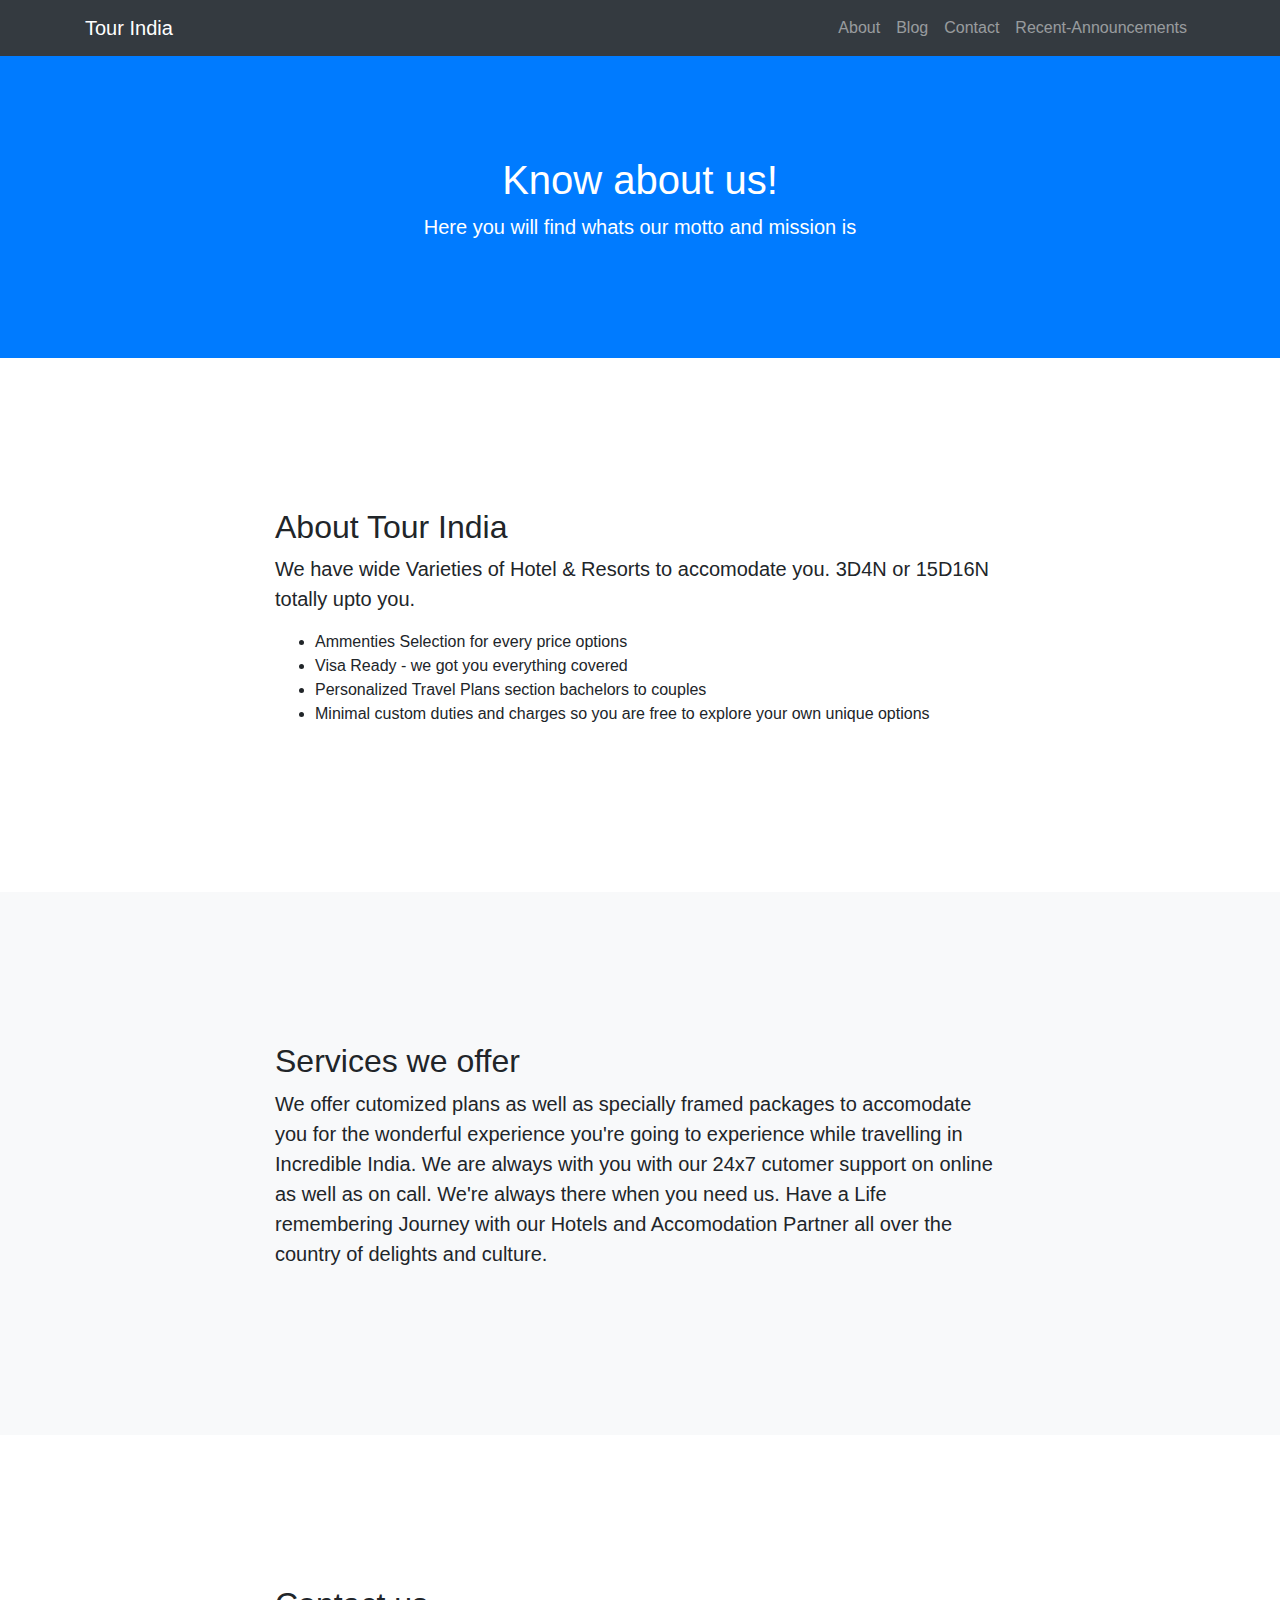
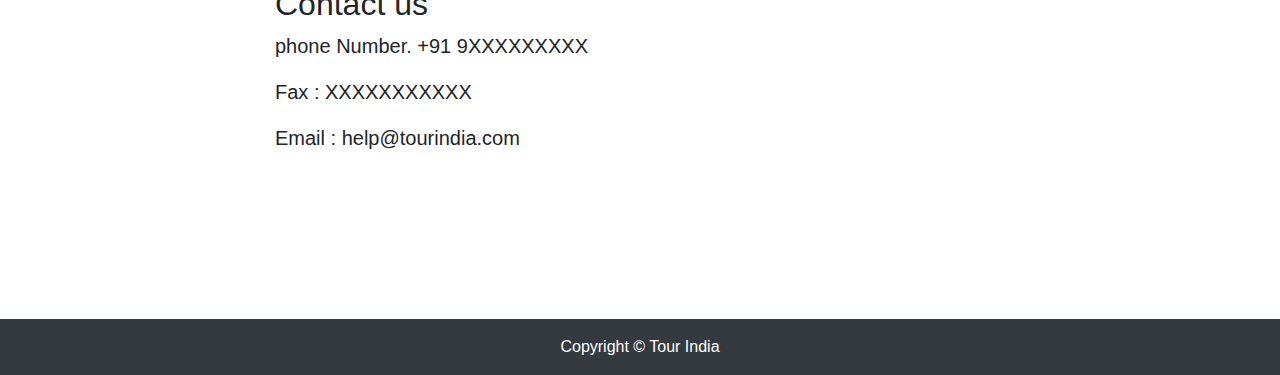
==== Pages-inside/About.html @ 3ab8d6f5 "First Commit" ====
<!DOCTYPE html>
<html lang="en">

<head>

  <meta charset="utf-8">
  <meta name="viewport" content="width=device-width, initial-scale=1, shrink-to-fit=no">
  <meta name="description" content="">
  <meta name="author" content="">

  <title>About Us - Tour India</title>

  <!-- Bootstrap core CSS -->
  <link href="./bootstrap/css/bootstrap.min.css" rel="stylesheet">

  <!-- Custom styles for this template -->
  <link href="css/scrolling-nav.css" rel="stylesheet">

</head>

<body id="page-top">

  <!-- Navigation -->
  <nav class="navbar navbar-expand-lg navbar-dark bg-dark fixed-top" id="mainNav">
    <div class="container">
      <a class="navbar-brand js-scroll-trigger" href="#page-top">Tour India</a>
      <button class="navbar-toggler navbar-toggler-right" type="button" data-toggle="collapse" data-target="#navbarResponsive" aria-controls="navbarResponsive" aria-expanded="false" aria-label="Toggle navigation">
        <span class="navbar-toggler-icon"></span>
      </button>
      <div class="collapse navbar-collapse " id="navbarResponsive">
        <ul class="navbar-nav ml-auto">
          <li class="nav-item">
            <a class="nav-link js-scroll-trigger" href="#about">About</a>
          </li>
          <li class="nav-item">
            <a class="nav-link js-scroll-trigger" href="blog.html">Blog</a>
          </li>
          <li class="nav-item">
            <a class="nav-link js-scroll-trigger" href="#contact">Contact</a>
          </li>
            <li class="nav-item">
            <a class="nav-link js-scroll-trigger" href="Recent-Announcement.html" target="_blank">Recent-Announcements</a>
          </li>
        </ul>
      </div>
    </div>
  </nav>

  <header class="bg-primary text-white">
    <div class="container text-center">
      <h1>Know about us!</h1>
      <p class="lead">Here you will find whats our motto and mission is</p>
    </div>
  </header>

  <section id="about">
    <div class="container">
      <div class="row">
        <div class="col-lg-8 mx-auto">
          <h2>About Tour India</h2>
          <p class="lead">We have wide Varieties of Hotel & Resorts to accomodate you. 3D4N or 15D16N totally upto you.</p>
          <ul>
            <li>Ammenties Selection for every price options</li>
            <li>Visa Ready - we got you everything covered</li>
            <li>Personalized Travel Plans section bachelors to couples</li>
            <li>Minimal custom duties and charges so you are free to explore your own unique options</li>
          </ul>
        </div>
      </div>
    </div>
  </section>

  <section id="services" class="bg-light">
    <div class="container">
      <div class="row">
        <div class="col-lg-8 mx-auto">
          <h2>Services we offer</h2>
          <p class="lead">We offer cutomized plans as well as specially framed packages to accomodate you for the wonderful experience you're going to experience while travelling in Incredible India. We are always with you with our 24x7 cutomer support on online as well as on call. We're always there when you need us. Have a Life remembering Journey with our Hotels and Accomodation Partner all over the country of delights and culture.</p>
        </div>
      </div>
    </div>
  </section>

  <section id="contact">
    <div class="container">
      <div class="row">
        <div class="col-lg-8 mx-auto">
          <h2>Contact us</h2>
            <p class="lead">phone Number. +91 9XXXXXXXXX</p>
            <p class="lead">Fax : XXXXXXXXXXX</p>
            <p class="lead">Email : help@tourindia.com</p>
        </div>
      </div>
    </div>
  </section>

  <!-- Footer -->
  <footer class="py-3 bg-dark">
    <div class="container">
      <p class="m-0 text-center text-white">Copyright &copy; Tour India</p>
    </div>
  </footer>



</body>

</html>
---- Pages-inside/css/scrolling-nav.css ----
header {
  padding: 156px 0 100px;
}

section {
  padding: 150px 0;
}
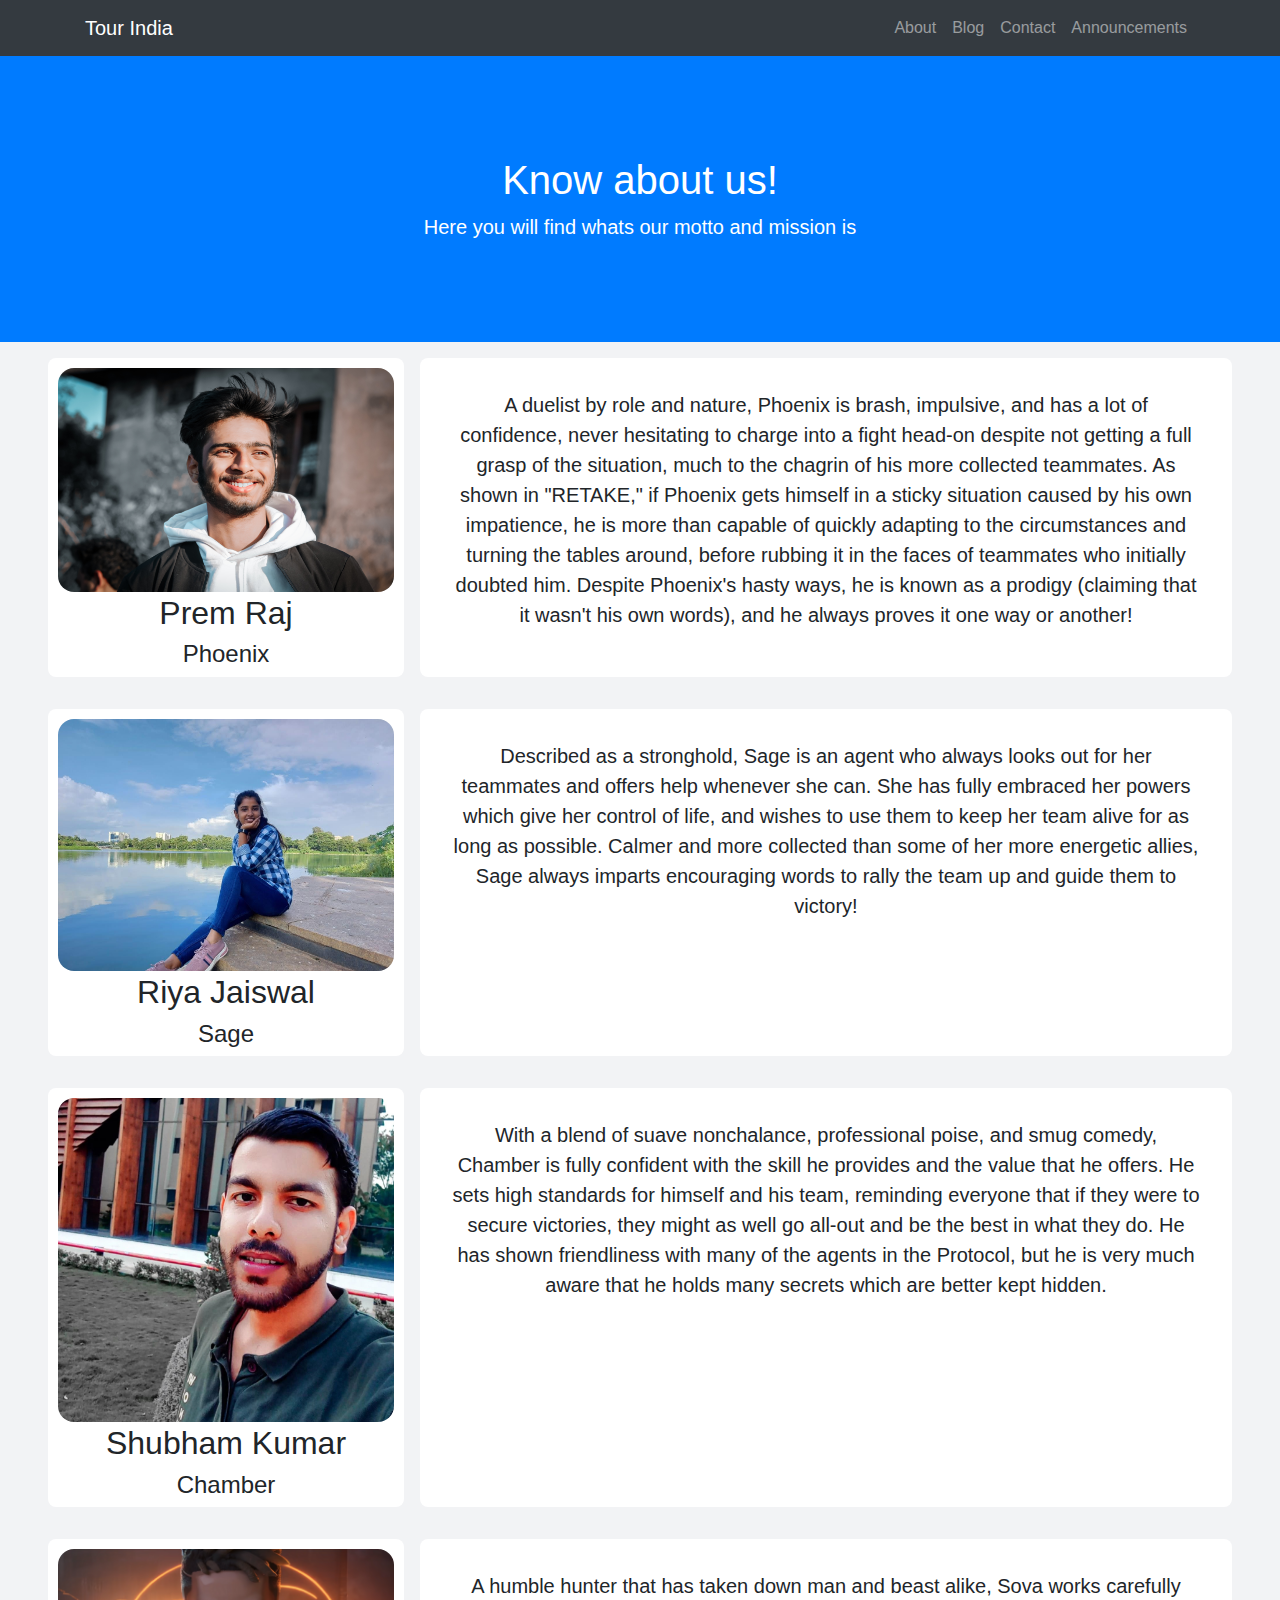
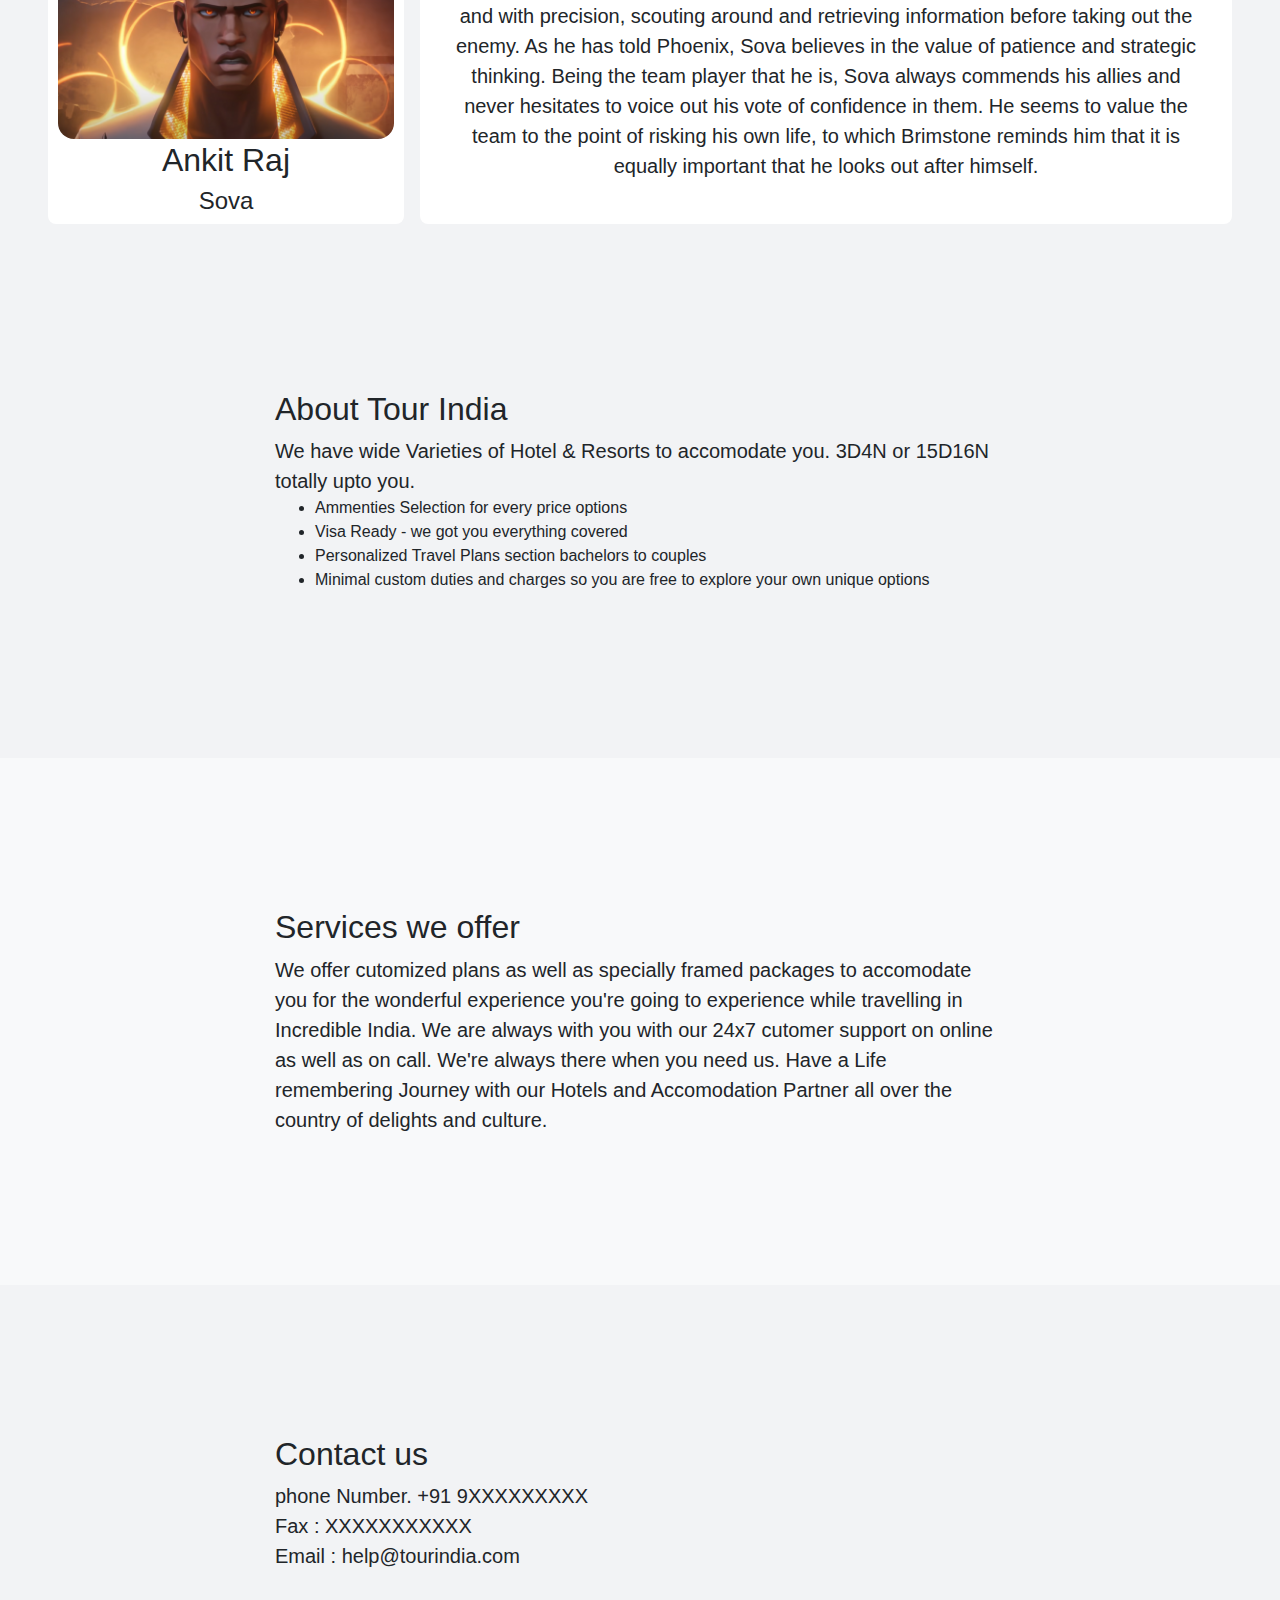
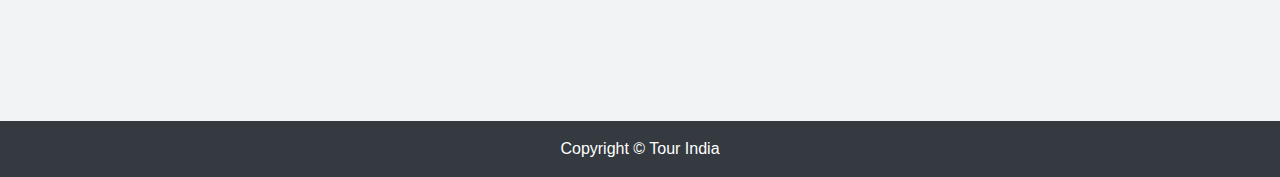
==== commit 5090a129: "Prem Changes 1.0" ====
--- a/Pages-inside/About.html
+++ b/Pages-inside/About.html
@@ -1,108 +1,215 @@
 <!DOCTYPE html>
 <html lang="en">
-
-<head>
-
-  <meta charset="utf-8">
-  <meta name="viewport" content="width=device-width, initial-scale=1, shrink-to-fit=no">
-  <meta name="description" content="">
-  <meta name="author" content="">
-
-  <title>About Us - Tour India</title>
-
-  <!-- Bootstrap core CSS -->
-  <link href="./bootstrap/css/bootstrap.min.css" rel="stylesheet">
-
-  <!-- Custom styles for this template -->
-  <link href="css/scrolling-nav.css" rel="stylesheet">
-
-</head>
-
-<body id="page-top">
-
-  <!-- Navigation -->
-  <nav class="navbar navbar-expand-lg navbar-dark bg-dark fixed-top" id="mainNav">
-    <div class="container">
-      <a class="navbar-brand js-scroll-trigger" href="#page-top">Tour India</a>
-      <button class="navbar-toggler navbar-toggler-right" type="button" data-toggle="collapse" data-target="#navbarResponsive" aria-controls="navbarResponsive" aria-expanded="false" aria-label="Toggle navigation">
-        <span class="navbar-toggler-icon"></span>
-      </button>
-      <div class="collapse navbar-collapse " id="navbarResponsive">
-        <ul class="navbar-nav ml-auto">
-          <li class="nav-item">
-            <a class="nav-link js-scroll-trigger" href="#about">About</a>
-          </li>
-          <li class="nav-item">
-            <a class="nav-link js-scroll-trigger" href="blog.html">Blog</a>
-          </li>
-          <li class="nav-item">
-            <a class="nav-link js-scroll-trigger" href="#contact">Contact</a>
-          </li>
-            <li class="nav-item">
-            <a class="nav-link js-scroll-trigger" href="Recent-Announcement.html" target="_blank">Recent-Announcements</a>
-          </li>
-        </ul>
-      </div>
-    </div>
-  </nav>
-
-  <header class="bg-primary text-white">
-    <div class="container text-center">
-      <h1>Know about us!</h1>
-      <p class="lead">Here you will find whats our motto and mission is</p>
-    </div>
-  </header>
-
-  <section id="about">
-    <div class="container">
-      <div class="row">
-        <div class="col-lg-8 mx-auto">
-          <h2>About Tour India</h2>
-          <p class="lead">We have wide Varieties of Hotel & Resorts to accomodate you. 3D4N or 15D16N totally upto you.</p>
-          <ul>
-            <li>Ammenties Selection for every price options</li>
-            <li>Visa Ready - we got you everything covered</li>
-            <li>Personalized Travel Plans section bachelors to couples</li>
-            <li>Minimal custom duties and charges so you are free to explore your own unique options</li>
+  <head>
+    <meta charset="utf-8" />
+    <meta
+      name="viewport"
+      content="width=device-width, initial-scale=1, shrink-to-fit=no"
+    />
+    <meta name="description" content="" />
+    <meta name="author" content="" />
+
+    <title>About Us - Tour India</title>
+
+    <!-- Bootstrap core CSS -->
+    <link href="./bootstrap/css/bootstrap.min.css" rel="stylesheet" />
+
+    <!-- Custom styles for this template -->
+    <link href="css/scrolling-nav.css" rel="stylesheet" />
+    <link rel="stylesheet" href="./css/aboutus.css" />
+  </head>
+
+  <body id="page-top">
+    <!-- Navigation -->
+    <nav
+      class="navbar navbar-expand-lg navbar-dark bg-dark fixed-top"
+      id="mainNav"
+    >
+      <div class="container">
+        <a class="navbar-brand js-scroll-trigger nav__bar" href="../index.html"
+          >Tour India</a
+        >
+        <button
+          class="navbar-toggler navbar-toggler-right"
+          type="button"
+          data-toggle="collapse"
+          data-target="#navbarResponsive"
+          aria-controls="navbarResponsive"
+          aria-expanded="false"
+          aria-label="Toggle navigation"
+        >
+          <span class="navbar-toggler-icon"></span>
+        </button>
+        <div class="collapse navbar-collapse" id="navbarResponsive">
+          <ul class="navbar-nav ml-auto">
+            <li class="nav-item">
+              <a class="nav-link js-scroll-trigger" href="#about">About</a>
+            </li>
+            <li class="nav-item">
+              <a class="nav-link js-scroll-trigger" href="blog.html">Blog</a>
+            </li>
+            <li class="nav-item">
+              <a class="nav-link js-scroll-trigger" href="#contact">Contact</a>
+            </li>
+            <li class="nav-item">
+              <a
+                class="nav-link js-scroll-trigger"
+                href="Recent-Announcement.html"
+                >Announcements</a
+              >
+            </li>
           </ul>
         </div>
       </div>
-    </div>
-  </section>
-
-  <section id="services" class="bg-light">
-    <div class="container">
-      <div class="row">
-        <div class="col-lg-8 mx-auto">
-          <h2>Services we offer</h2>
-          <p class="lead">We offer cutomized plans as well as specially framed packages to accomodate you for the wonderful experience you're going to experience while travelling in Incredible India. We are always with you with our 24x7 cutomer support on online as well as on call. We're always there when you need us. Have a Life remembering Journey with our Hotels and Accomodation Partner all over the country of delights and culture.</p>
-        </div>
-      </div>
-    </div>
-  </section>
-
-  <section id="contact">
-    <div class="container">
-      <div class="row">
-        <div class="col-lg-8 mx-auto">
-          <h2>Contact us</h2>
+    </nav>
+
+    <header class="bg-primary text-white">
+      <div class="container text-center">
+        <h1>Know about us!</h1>
+        <p class="lead">Here you will find whats our motto and mission is</p>
+      </div>
+    </header>
+
+    <main class="grid-container">
+      <section class="grid-item profile">
+        <img src="./Self.jpg" class="dp" />
+        <h2>Prem Raj</h2>
+        <h4>Phoenix</h4>
+      </section>
+      <section class="grid-item summary">
+        <p class="summary-text">
+          A duelist by role and nature, Phoenix is brash, impulsive, and has a
+          lot of confidence, never hesitating to charge into a fight head-on
+          despite not getting a full grasp of the situation, much to the chagrin
+          of his more collected teammates. As shown in "RETAKE," if Phoenix gets
+          himself in a sticky situation caused by his own impatience, he is more
+          than capable of quickly adapting to the circumstances and turning the
+          tables around, before rubbing it in the faces of teammates who
+          initially doubted him. Despite Phoenix's hasty ways, he is known as a
+          prodigy (claiming that it wasn't his own words), and he always proves
+          it one way or another!
+        </p>
+      </section>
+    </main>
+
+    <main class="grid-container">
+      <section class="grid-item profile">
+        <img src="./riybout.jpeg" class="dp" />
+        <h2>Riya Jaiswal</h2>
+        <h4>Sage</h4>
+      </section>
+      <section class="grid-item summary">
+        <p class="summary-text">
+          Described as a stronghold, Sage is an agent who always looks out for
+          her teammates and offers help whenever she can. She has fully embraced
+          her powers which give her control of life, and wishes to use them to
+          keep her team alive for as long as possible. Calmer and more collected
+          than some of her more energetic allies, Sage always imparts
+          encouraging words to rally the team up and guide them to victory!
+        </p>
+      </section>
+    </main>
+
+    <main class="grid-container">
+      <section class="grid-item profile">
+        <img src="./Shubam about 2.jpeg" class="dp" />
+        <h2>Shubham Kumar</h2>
+        <h4>Chamber</h4>
+      </section>
+      <section class="grid-item summary">
+        <p class="summary-text">
+          With a blend of suave nonchalance, professional poise, and smug
+          comedy, Chamber is fully confident with the skill he provides and the
+          value that he offers. He sets high standards for himself and his team,
+          reminding everyone that if they were to secure victories, they might
+          as well go all-out and be the best in what they do. He has shown
+          friendliness with many of the agents in the Protocol, but he is very
+          much aware that he holds many secrets which are better kept hidden.
+        </p>
+      </section>
+    </main>
+
+    <main class="grid-container">
+      <section class="grid-item profile">
+        <img src="./phoenix.png" class="dp" />
+        <h2>Ankit Raj</h2>
+        <h4>Sova</h4>
+      </section>
+      <section class="grid-item summary">
+        <p class="summary-text">
+          A humble hunter that has taken down man and beast alike, Sova works
+          carefully and with precision, scouting around and retrieving
+          information before taking out the enemy. As he has told Phoenix, Sova
+          believes in the value of patience and strategic thinking. Being the
+          team player that he is, Sova always commends his allies and never
+          hesitates to voice out his vote of confidence in them. He seems to
+          value the team to the point of risking his own life, to which
+          Brimstone reminds him that it is equally important that he looks out
+          after himself.
+        </p>
+      </section>
+    </main>
+
+    <section id="about">
+      <div class="container">
+        <div class="row">
+          <div class="col-lg-8 mx-auto">
+            <h2>About Tour India</h2>
+            <p class="lead">
+              We have wide Varieties of Hotel & Resorts to accomodate you. 3D4N
+              or 15D16N totally upto you.
+            </p>
+            <ul>
+              <li>Ammenties Selection for every price options</li>
+              <li>Visa Ready - we got you everything covered</li>
+              <li>Personalized Travel Plans section bachelors to couples</li>
+              <li>
+                Minimal custom duties and charges so you are free to explore
+                your own unique options
+              </li>
+            </ul>
+          </div>
+        </div>
+      </div>
+    </section>
+
+    <section id="services" class="bg-light">
+      <div class="container">
+        <div class="row">
+          <div class="col-lg-8 mx-auto">
+            <h2>Services we offer</h2>
+            <p class="lead">
+              We offer cutomized plans as well as specially framed packages to
+              accomodate you for the wonderful experience you're going to
+              experience while travelling in Incredible India. We are always
+              with you with our 24x7 cutomer support on online as well as on
+              call. We're always there when you need us. Have a Life remembering
+              Journey with our Hotels and Accomodation Partner all over the
+              country of delights and culture.
+            </p>
+          </div>
+        </div>
+      </div>
+    </section>
+
+    <section id="contact">
+      <div class="container">
+        <div class="row">
+          <div class="col-lg-8 mx-auto">
+            <h2>Contact us</h2>
             <p class="lead">phone Number. +91 9XXXXXXXXX</p>
             <p class="lead">Fax : XXXXXXXXXXX</p>
             <p class="lead">Email : help@tourindia.com</p>
-        </div>
-      </div>
-    </div>
-  </section>
-
-  <!-- Footer -->
-  <footer class="py-3 bg-dark">
-    <div class="container">
-      <p class="m-0 text-center text-white">Copyright &copy; Tour India</p>
-    </div>
-  </footer>
-
-
-
-</body>
-
+          </div>
+        </div>
+      </div>
+    </section>
+
+    <!-- Footer -->
+    <footer class="py-3 bg-dark">
+      <div class="container">
+        <p class="m-0 text-center text-white">Copyright &copy; Tour India</p>
+      </div>
+    </footer>
+  </body>
 </html>
--- a/Pages-inside/css/aboutus.css
+++ b/Pages-inside/css/aboutus.css
@@ -0,0 +1,120 @@
+/*Global*/
+body {
+  background: #f2f3f5;
+}
+
+h3,
+h4,
+p {
+  margin: 0;
+}
+
+.nav__bar {
+  font-weight: 500;
+}
+/*Grid Structure*/
+.grid-container {
+  display: grid;
+  grid-template-columns: auto auto auto;
+  grid-gap: 1rem;
+  padding: 1rem;
+  margin: 0 2rem 0 2rem;
+}
+
+.grid-item {
+  background: white;
+  border-radius: 0.5rem;
+  padding: 0.5rem;
+  text-align: center;
+}
+
+/*Main Section*/
+.profile {
+  grid-column: 1 / span 2;
+  grid-row: 1;
+}
+
+.dp {
+  max-height: 21rem;
+  max-width: 21rem;
+  border-radius: 1rem;
+  margin: 0.125rem;
+}
+
+.summary {
+  grid-column: 3 / span 3;
+  grid-row: 1;
+  padding: 1rem;
+}
+
+.summary-text {
+  margin: 1rem;
+  font-size: 1.25rem;
+}
+
+/*Footer*/
+.aboutus-footer {
+  text-align: center;
+  position: fixed;
+  left: 0;
+  bottom: 0;
+  width: 100%;
+  background-image: linear-gradient(
+    260deg,
+    #161a24 0%,
+    #062952 100%
+  ) !important;
+  color: white;
+  padding: 0.5rem;
+  height: 15vh !important;
+}
+
+.footer-container {
+  display: flex;
+  flex-flow: row;
+  justify-content: space-around;
+}
+
+.social-links-container {
+  display: flex;
+  flex-flow: row;
+  justify-content: space-between;
+  list-style-type: none;
+}
+
+.flex-column {
+  display: flex;
+  flex-flow: column wrap;
+  justify-content: center;
+}
+
+.clear-div {
+  height: 20vh;
+  width: 100%;
+}
+
+/*Media Queries*/
+
+/*Small devices (landscape phones, 576px and up)*/
+@media screen and (max-width: 767.98px) {
+  .grid-container {
+    grid-template-columns: auto;
+  }
+
+  .profile {
+    grid-column: 1 / span 1;
+    grid-row: 1 !important;
+  }
+
+  .summary {
+    grid-column: 1 / span 1;
+    grid-row: 2 !important;
+  }
+
+  .dp {
+    max-height: 21rem;
+    width: 100%;
+    border-radius: 1rem;
+    margin: 0.125rem;
+  }
+}
